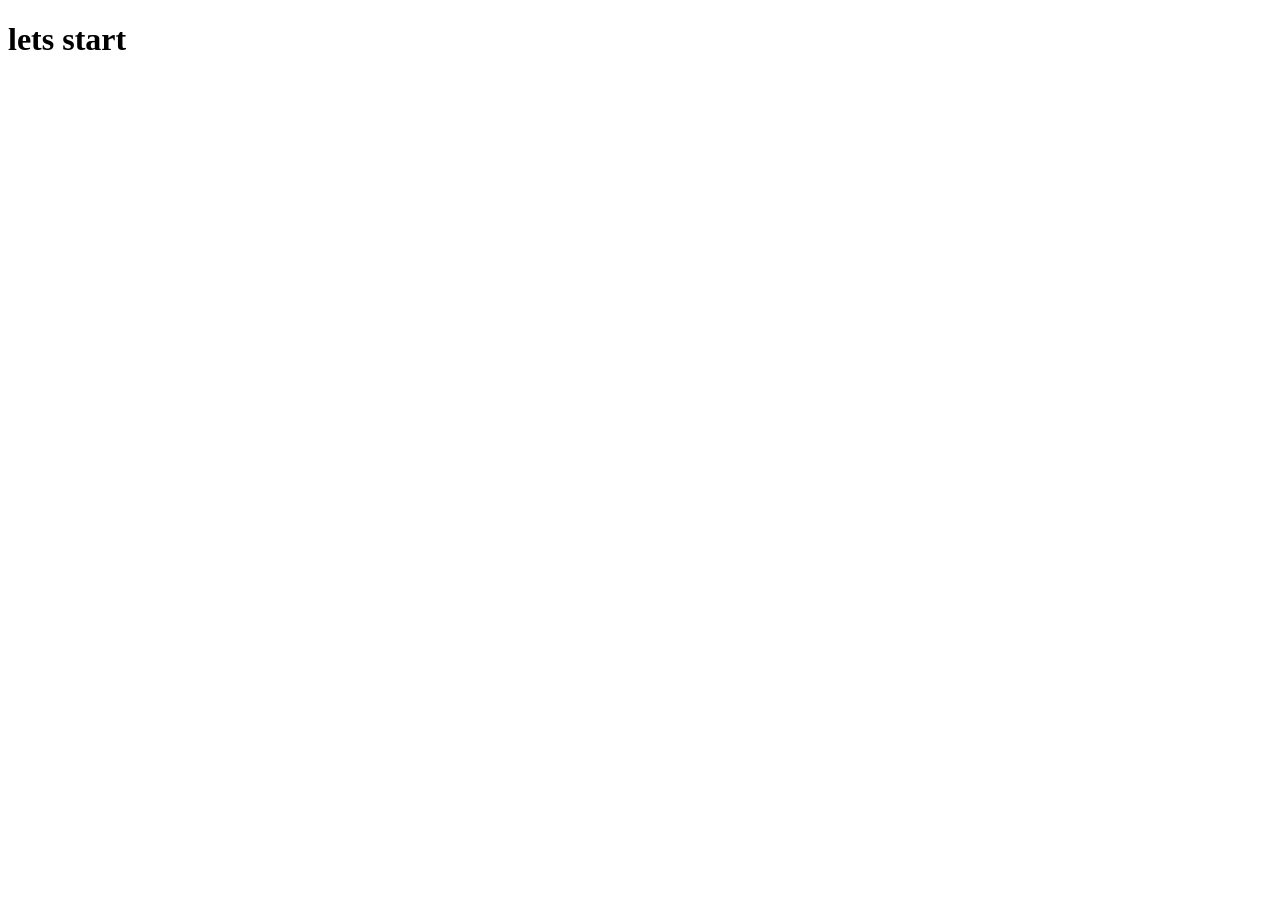
==== main.html @ 95dcb9ba "first commit" ====
<!DOCTYPE html>
<html lang="en">
<head>
    <meta charset="UTF-8">
    <meta name="viewport" content="width=device-width, initial-scale=1.0">
    <title>Product Web</title>
</head>
<body>
    <h1>lets start</h1>
</body>
</html>
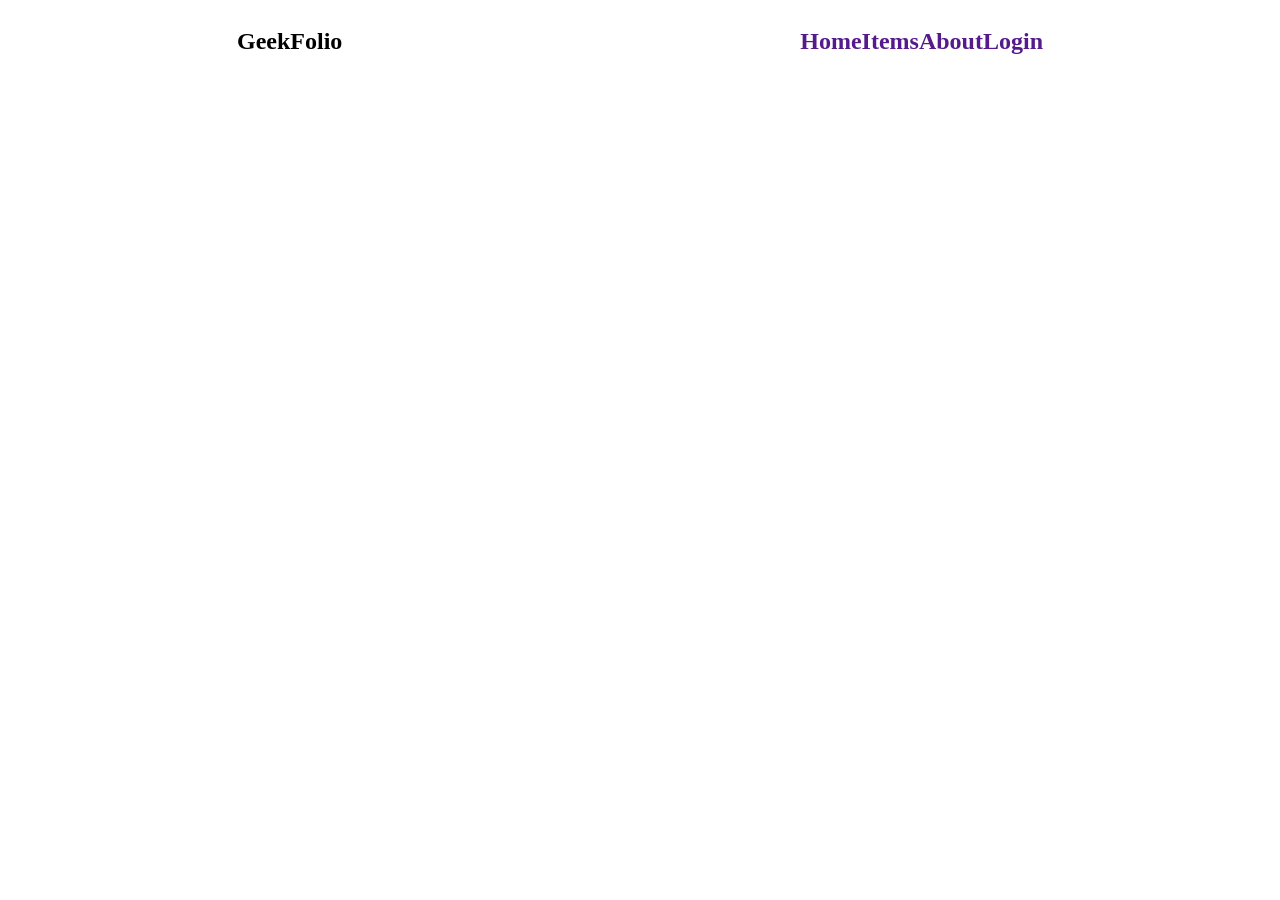
==== commit fefb1bee: "files added" ====
--- a/main.html
+++ b/main.html
@@ -4,8 +4,30 @@
     <meta charset="UTF-8">
     <meta name="viewport" content="width=device-width, initial-scale=1.0">
     <title>Product Web</title>
+    <link rel="stylesheet" href="style.css">
 </head>
 <body>
-    <h1>lets start</h1>
+    <!-- its your header  -->
+    <header>
+        <nav class="nav-one">
+            <div class="menu-ttl">
+                <h2>GeekFolio</h2>
+            </div>
+            <div class="menu-items">
+                <h2> <a href="">Home</a> </h2>
+                <h2> <a href="">Items</a> </h2>
+                <h2> <a href="">About</a> </h2>
+                <h2> <a href="">Login</a> </h2>
+            </div>
+        </nav>
+    </header>
+     <!-- middle part  -->
+    <main>
+
+    </main>
+      <!-- your leg -->
+    <footer>
+
+    </footer>
 </body>
 </html>
--- a/style.css
+++ b/style.css
@@ -0,0 +1,14 @@
+/* nav part  */
+.nav-one{
+    display: flex;
+    justify-content: space-around;
+}
+
+.menu-items{
+    display: flex;
+
+}
+
+.menu-items a{
+    text-decoration: none;
+}
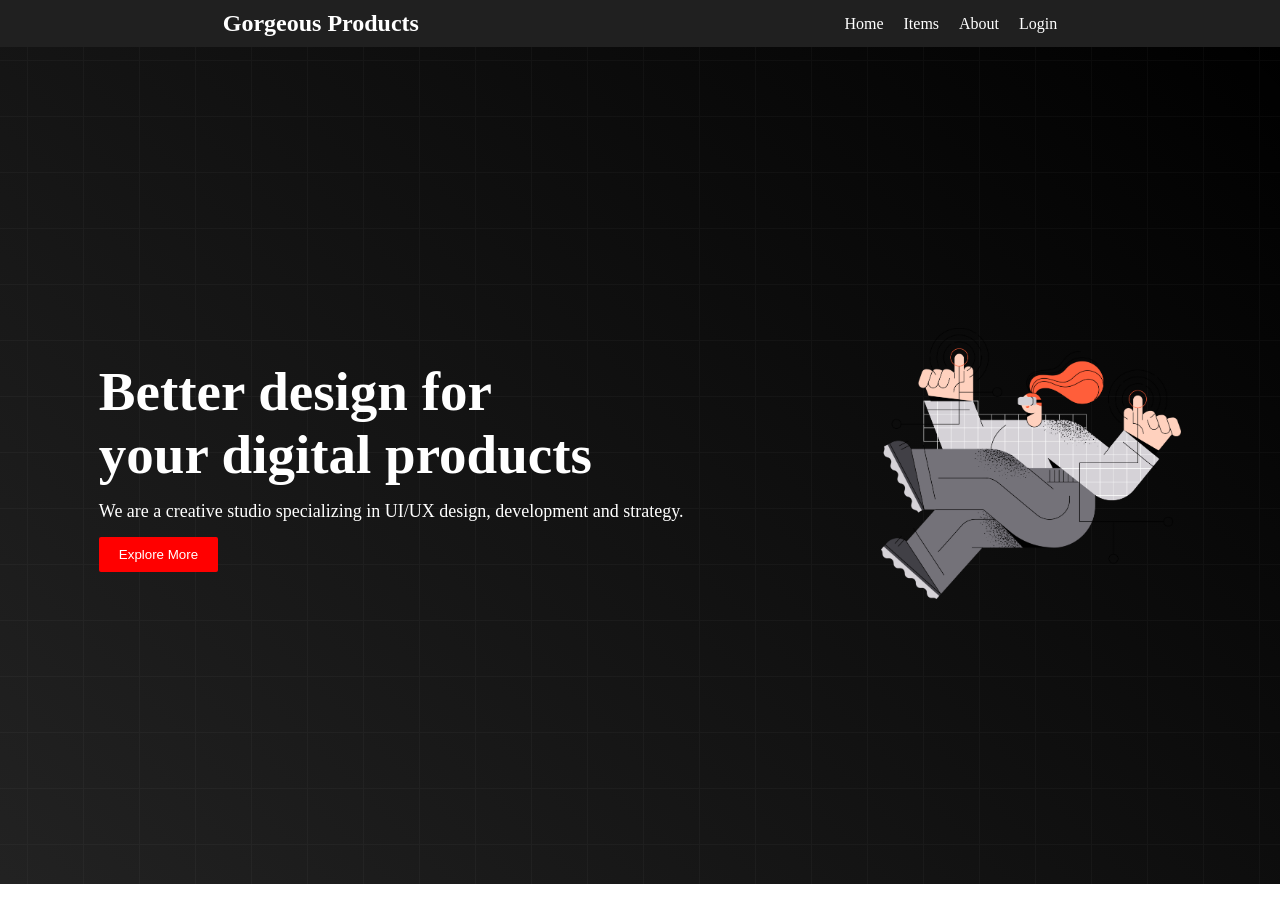
==== commit db4e916c: "eighty percent done" ====
--- a/main.html
+++ b/main.html
@@ -11,19 +11,31 @@
     <header>
         <nav class="nav-one">
             <div class="menu-ttl">
-                <h2>GeekFolio</h2>
+                <h1>Gorgeous Products</h1>
             </div>
             <div class="menu-items">
-                <h2> <a href="">Home</a> </h2>
-                <h2> <a href="">Items</a> </h2>
-                <h2> <a href="">About</a> </h2>
-                <h2> <a href="">Login</a> </h2>
+                <li> <a href="">Home</a> </li>
+                <li> <a href="">Items</a> </li>
+                <li> <a href="">About</a> </li>
+                <li> <a href="">Login</a> </li>
             </div>
         </nav>
     </header>
      <!-- middle part  -->
     <main>
+        <!-- banner sec  -->
+        <section class="banner-container">
+            <div class="banner-txt">
+                <h1 class="banner-ttl">Better design for
+                 <br>   your digital products</h1>
+                 <p class="banner-des">We are a creative studio specializing in UI/UX design, development and strategy.</p>
+                 <button class="btn">Explore More</button>
+            </div>
 
+            <div class="banner-img">
+                <img src="images/banner.png" alt="" width="300px">
+            </div>
+        </section>
     </main>
       <!-- your leg -->
     <footer>
--- a/style.css
+++ b/style.css
@@ -1,14 +1,68 @@
+/* for all body  */
+*{
+    margin: 0;
+    padding: 0;
+}
 /* nav part  */
 .nav-one{
     display: flex;
     justify-content: space-around;
+    background: rgba(0, 0, 0, 0.874); 
+    padding: 10px;
+    align-items: center;
 }
 
 .menu-items{
     display: flex;
-
+    gap: 20px;
+    list-style: none;
 }
 
 .menu-items a{
     text-decoration: none;
+    color: white;
+}
+
+.menu-items a:hover{
+    color: red;
+}
+
+.menu-ttl{
+    color: white;
+      
+}
+
+/* banner section style main  */
+
+.banner-container{
+    display: flex;
+    justify-content: space-around;
+    height: 93vh;
+    color: white;
+    /* border: 2px solid gray; */
+    align-items: center;
+    background-image: url(./images/background.png),
+    linear-gradient(45deg,#080808e4,#000);
+}
+
+.banner-ttl{
+    font-size: 55px;
+    font-weight: bold;
+}
+.banner-des{
+    font-size: 18px;
+    margin-top: 15px;
+    margin-bottom: 15px;
+}
+
+.btn{
+    padding: 10px 20px;
+    color: white;
+    background-color: red;
+    border: none;
+    border-radius: 2px;
+}
+
+.btn:hover{
+    color: black;
 }
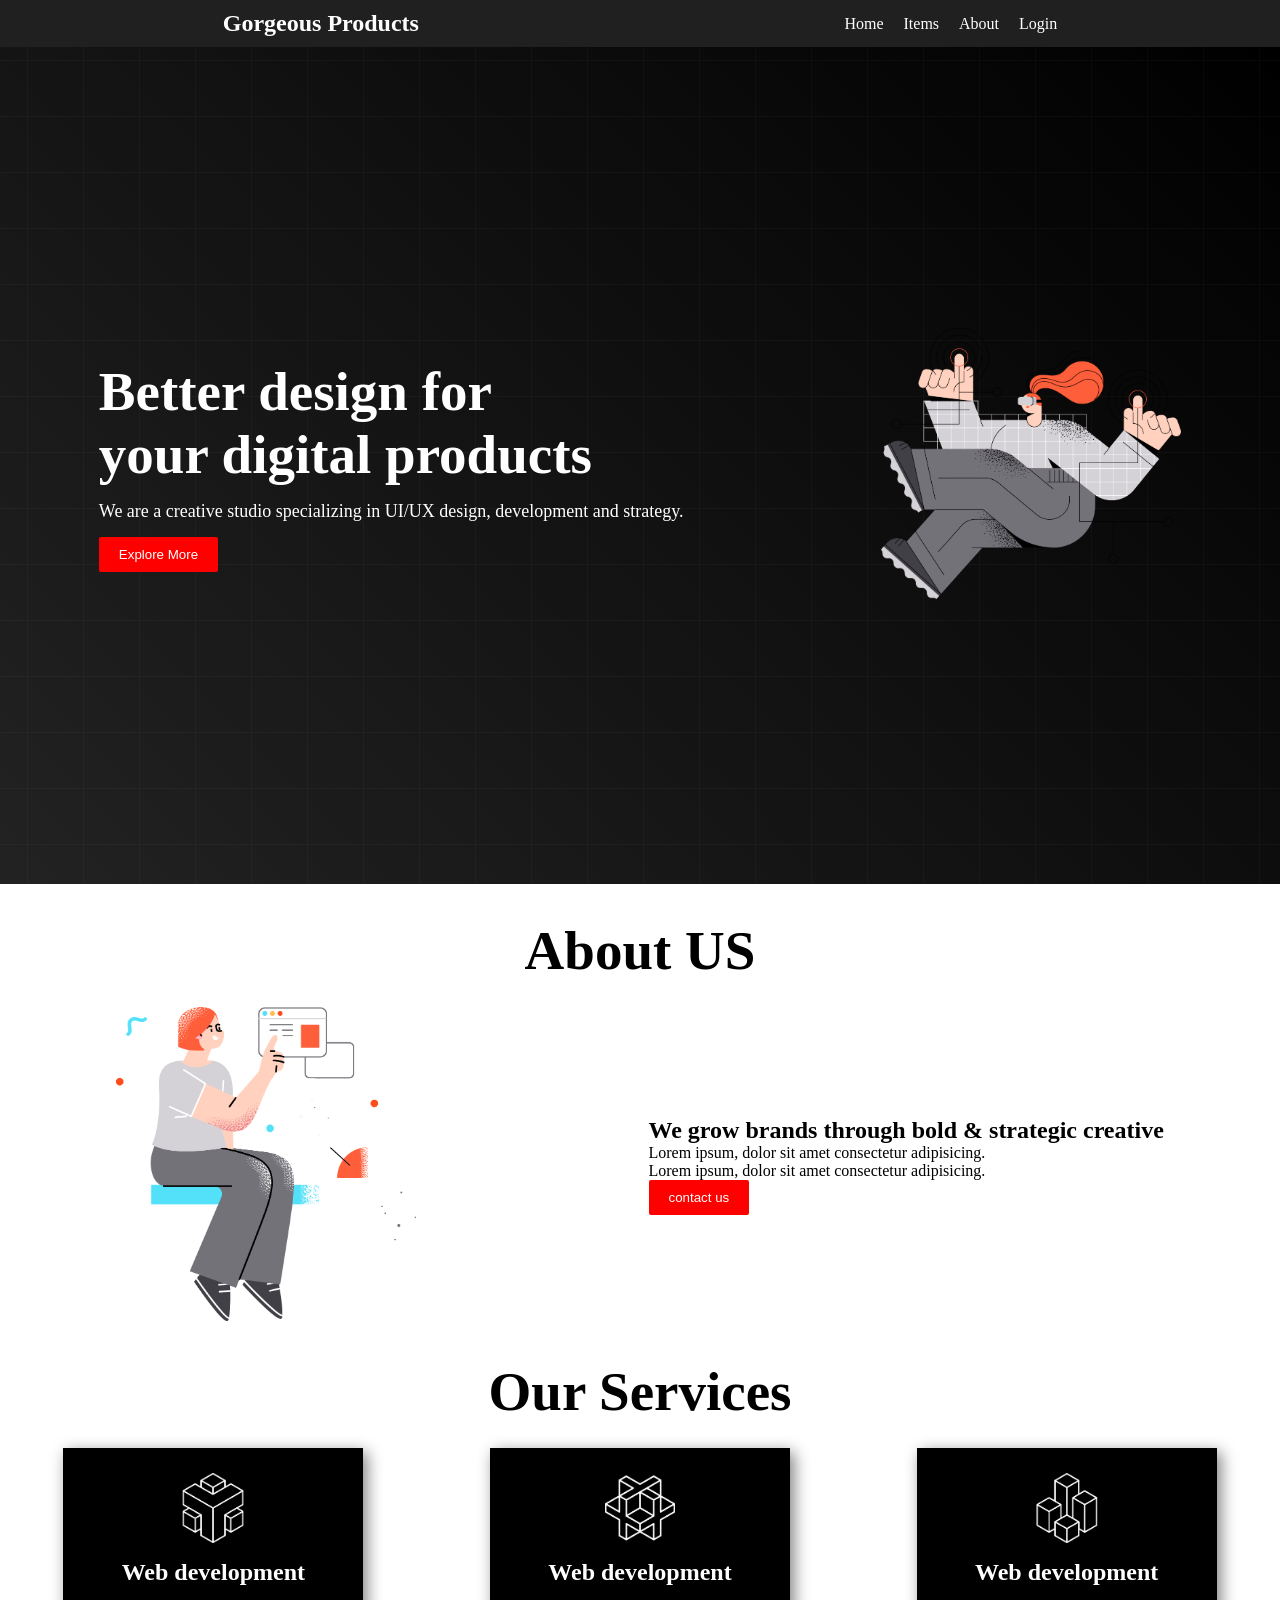
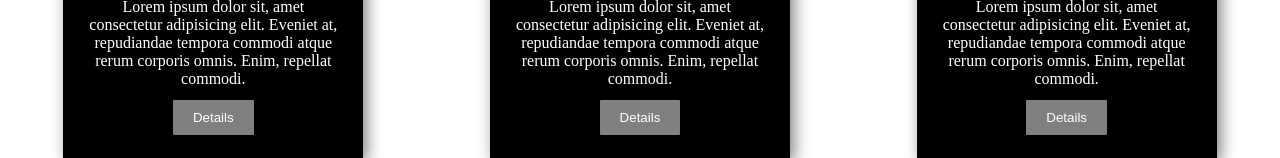
==== commit ed915433: "almost finish" ====
--- a/main.html
+++ b/main.html
@@ -36,6 +36,45 @@
                 <img src="images/banner.png" alt="" width="300px">
             </div>
         </section>
+        <!-- about section  -->
+        <h1 class="about-ttl">About US</h1> 
+        <section class="about-container">
+           
+
+           <div class="about-img">
+            <img src="images/section.png" alt="" class="about-img" width="300px">
+           </div>
+
+           <div class="about-txt">
+            <h2 class="about-ttll">We grow brands through bold & strategic creative</h2>
+            <p class="about-para">Lorem ipsum, dolor sit amet consectetur adipisicing.</p>
+            <p class="about-para">Lorem ipsum, dolor sit amet consectetur adipisicing.</p>
+            <button class="about-btn">contact us</button>
+           </div>
+        </section>
+
+        <!-- our services  -->
+            <h1 class="about-ttl">Our Services</h1>
+        <section class="services-container">
+                <div class="box">
+                    <img src="icon/0.png" alt="" class="services-img">
+                    <h2 class="services-ttl">Web development</h2>
+                    <p class="services-para">Lorem ipsum dolor sit, amet consectetur adipisicing elit. Eveniet at, repudiandae tempora commodi atque rerum corporis omnis. Enim, repellat commodi.</p>
+                    <button class="services-btn">Details</button>
+                </div>
+                <div class="box">
+                    <img src="icon/1.png " alt="" class="services-img">
+                    <h2 class="services-ttl">Web development</h2>
+                    <p class="services-para">Lorem ipsum dolor sit, amet consectetur adipisicing elit. Eveniet at, repudiandae tempora commodi atque rerum corporis omnis. Enim, repellat commodi.</p>
+                    <button class="services-btn">Details</button>
+                </div>
+                <div class="box">
+                    <img src="icon/2.png" alt="" class="services-img">
+                    <h2 class="services-ttl">Web development</h2>
+                    <p class="services-para">Lorem ipsum dolor sit, amet consectetur adipisicing elit. Eveniet at, repudiandae tempora commodi atque rerum corporis omnis. Enim, repellat commodi.</p>
+                    <button class="services-btn">Details</button>
+                </div>
+        </section>
     </main>
       <!-- your leg -->
     <footer>
--- a/style.css
+++ b/style.css
@@ -65,4 +65,73 @@
 
 .btn:hover{
     color: black;
-}+    background-color: white;
+}
+/* about style  */
+.about-ttl{
+   display: flex;
+   justify-content: center;
+   margin-top: 35px;
+   margin-bottom: 25px;
+   font-size: 55px;
+   font-weight: bold;
+}
+
+.about-container{
+    display: flex;
+    justify-content: space-around;
+    align-items: center;
+}
+
+ .about-ttll{
+
+ }
+
+ .about-btn{
+    background-color: red;
+    color: white;
+    padding: 10px 20px;
+    border: none;
+    border-radius: 2px;
+ }
+
+
+ /* our services style  */
+
+ .services-container{
+    display: flex;
+    justify-content: space-around;
+ }
+
+ .box{
+    height: 260px;
+    width: 250px;
+    box-shadow: 4px 4px 15px gray;
+    background-color: black;
+    color: white;
+   text-align: center;
+   padding: 25px;
+    
+ }
+
+ .services-img{
+    width: 70px;
+ }
+
+ .services-ttl{
+    margin-top: 12px;
+    margin-bottom: 12px;
+ }
+
+ .services-para{
+    margin-top: 12px;
+    margin-bottom: 12px;
+ }
+
+ .services-btn{
+    color: white;
+    background-color: gray;
+    padding: 10px 20px;
+    border: none;
+    border-radius: 1px;
+ }
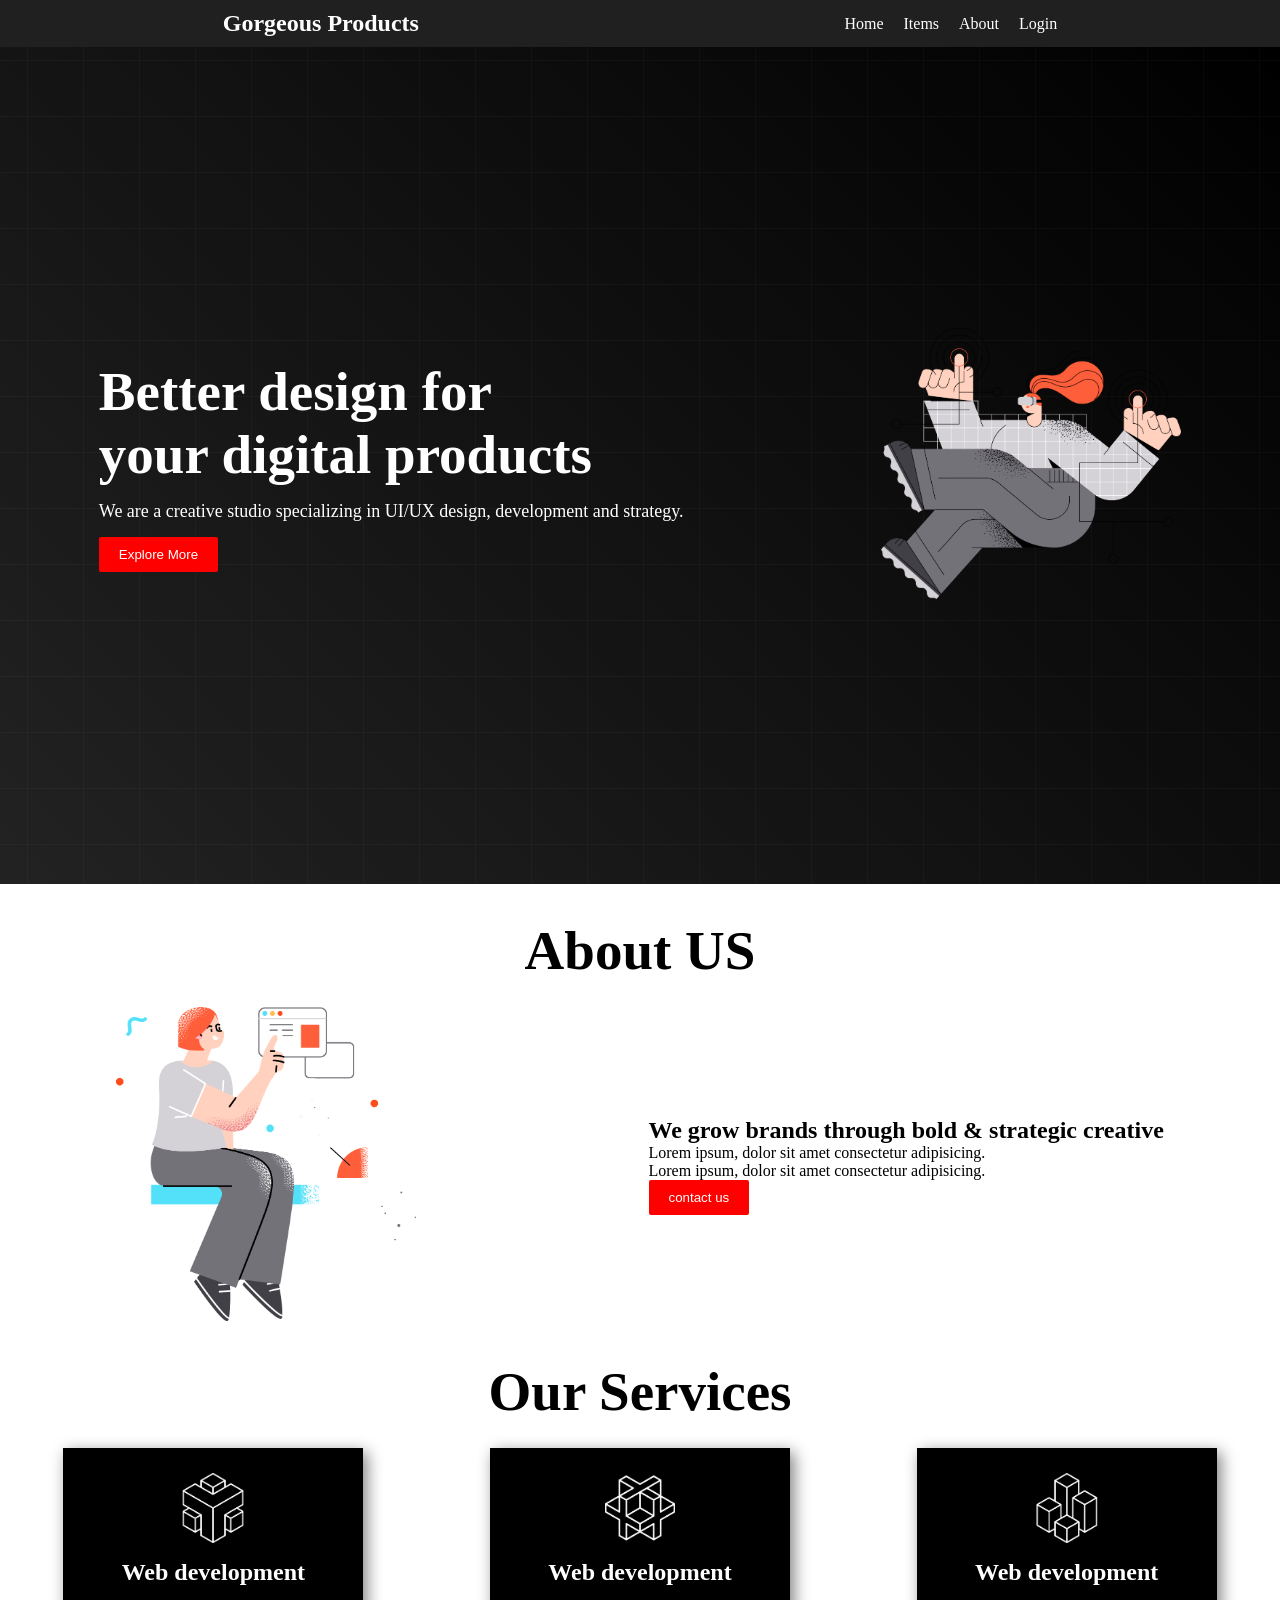
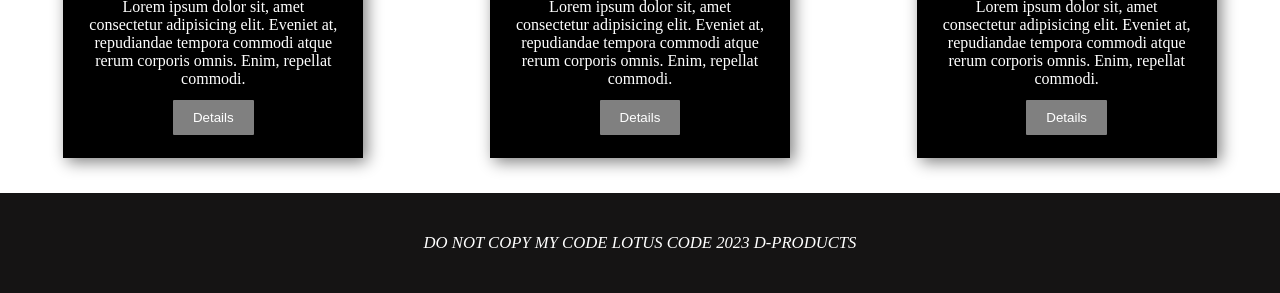
==== commit 22b522fc: "its done" ====
--- a/main.html
+++ b/main.html
@@ -77,8 +77,10 @@
         </section>
     </main>
       <!-- your leg -->
-    <footer>
-
+    <footer class="footer">
+    <small class="foot-ttl">DO NOT COPY MY CODE LOTUS CODE 2023 D-PRODUCTS</small>
     </footer>
 </body>
-</html>+</html>
+
+<!-- its done lotus code    -->
--- a/style.css
+++ b/style.css
@@ -134,4 +134,19 @@
     padding: 10px 20px;
     border: none;
     border-radius: 1px;
- }+ }
+
+ .footer{
+    background-color: rgb(21, 20, 20);
+    color: white;
+    text-align: center;
+    margin-top: 35px;
+    height: 100px;
+    display: flex;
+    align-items: center;
+    justify-content: center;
+    font-size: 20px;
+    font-style: italic;
+ }
+
+ /* its done lotus code   */
